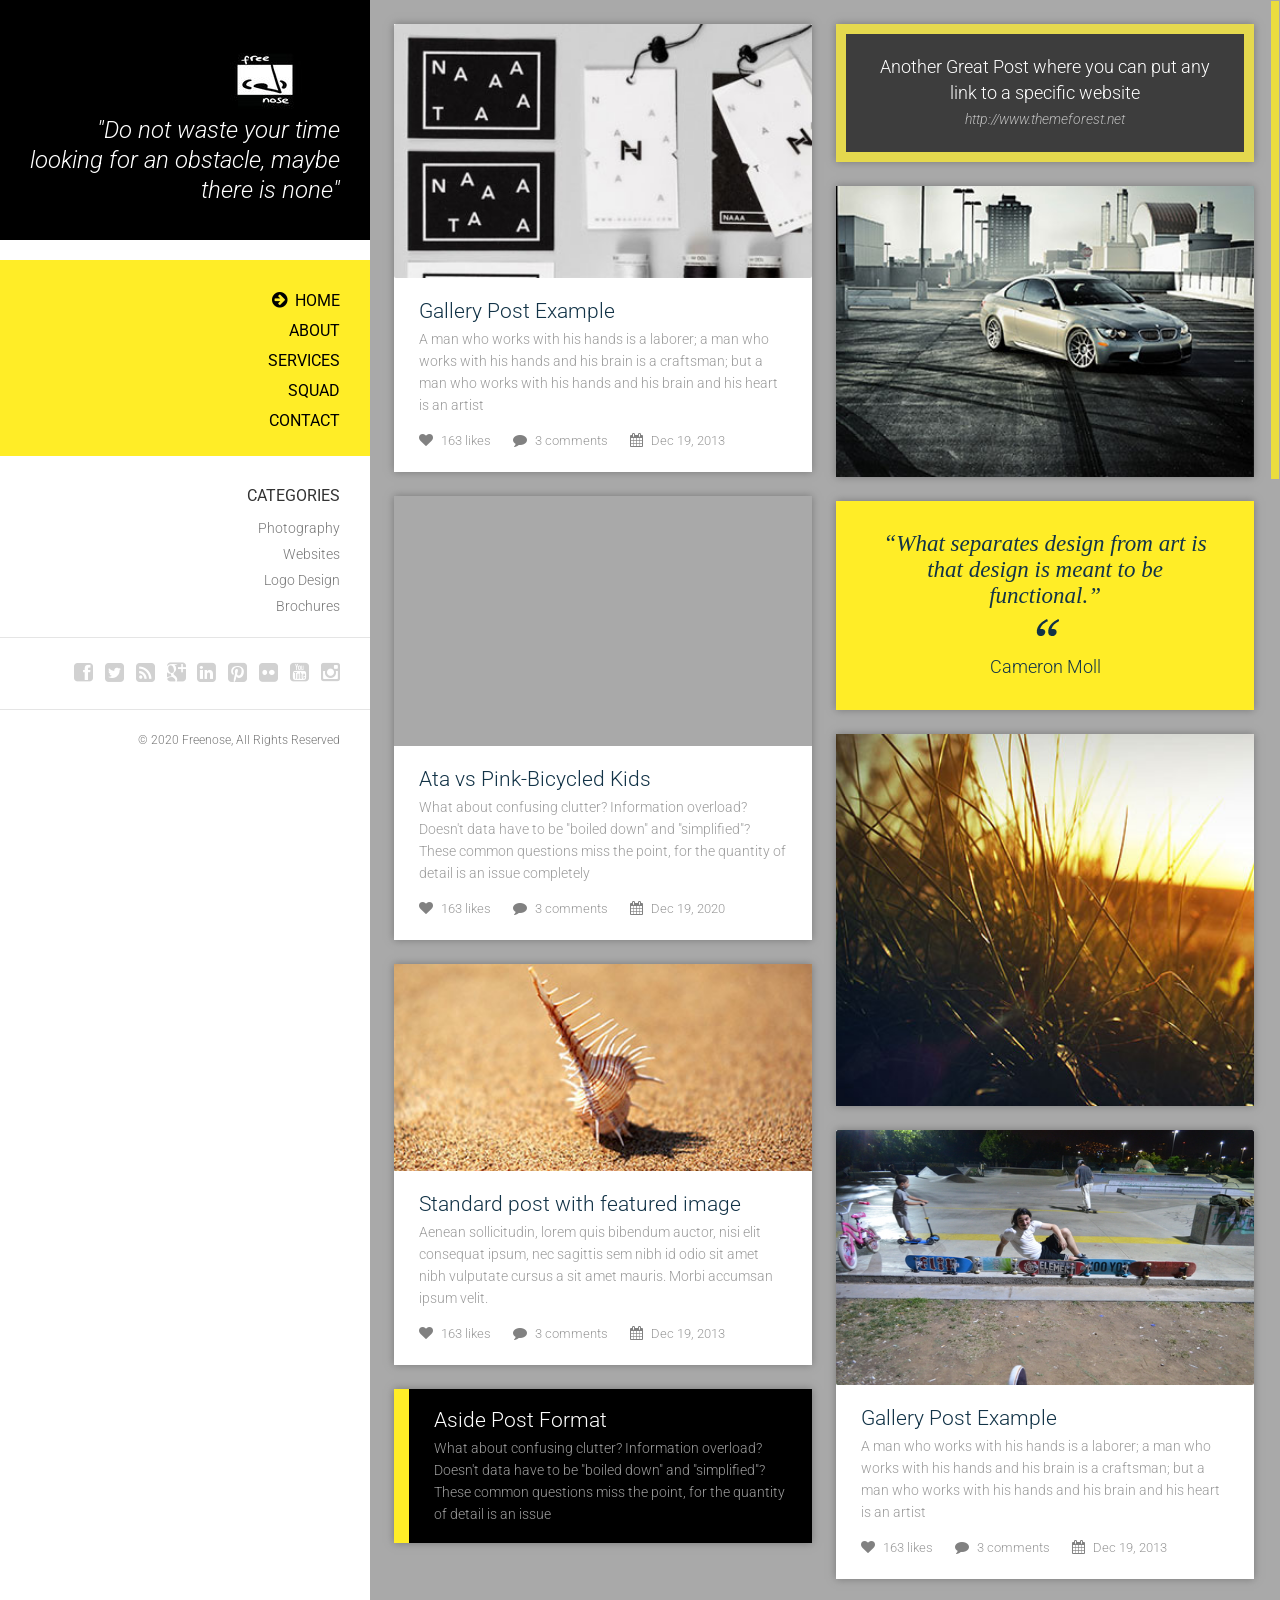
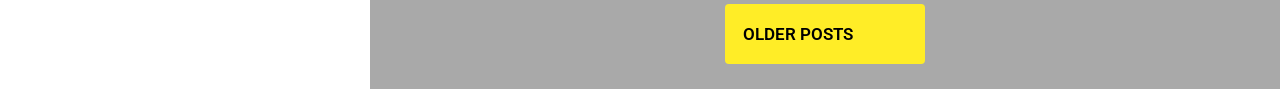
==== FreeNose Website/index.html @ 619b16ac "Add files via upload first_init" ====
<!doctype html>


<html lang="en" class="no-js">
<head>
	<title>FreeNose</title>

	<meta charset="utf-8">

	<meta http-equiv="X-UA-Compatible" content="IE=edge,chrome=1">
	<meta name="viewport" content="width=device-width, initial-scale=1, maximum-scale=1">

	<link href='http://fonts.googleapis.com/css?family=Roboto:400,100,100italic,300,300italic,400italic,500,500italic,700,700italic' rel='stylesheet' type='text/css'>

	<link rel="stylesheet" type="text/css" href="css/bootstrap.css" media="screen">	
	<link rel="stylesheet" type="text/css" href="css/magnific-popup.css" media="screen">
	<link rel="stylesheet" type="text/css" href="css/font-awesome.css" media="screen">
	<link rel="stylesheet" type="text/css" href="css/flexslider.css" media="screen">
	<link rel="stylesheet" type="text/css" href="css/style.css" media="screen">
	<link rel="stylesheet" type="text/css" href="css/responsive.css" media="screen">
	
</head>
<body>

	<!-- Container -->
	<div id="container">
		<!-- Header
		    ================================================== -->
		<header>
			<div class="logo-box">
				<a class="logo" href="index.html"><img alt="" src="images/resized-images/resize-logo.jpg">
				<p class="slogan">"Do not waste your time looking for an obstacle, maybe there is none"</p>
			</div>

			<a class="elemadded responsive-link" href="#">Menu</a>

			<div class="menu-box">
				<ul class="menu">
					<li><a class="active" href="index.html">Home</a></li>
					<li><a href="about.html">About</a></li>
					<li><a href="services.html">Services</a></li>
					<li><a href="squad.html">Squad</a></li>
					<li><a href="contact.html">Contact</a></li>
				</ul>				
			</div>

			<!-- <div class="archives-box">
				<h2>Archives</h2>
				<ul class="archives">
					<li><a href="#">December 2013</a></li>
					<li><a href="#">November 2013</a></li>
					<li><a href="#">March 2013</a></li>
					<li><a href="#">September 2012</a></li>
					<li><a href="#">April 2012</a></li>
					<li><a href="#">Jannuary 2012</a></li>
				</ul>				
			</div> -->

			<div class="categories-box">
				<h2>Categories</h2>
				<ul class="categories">
					<li><a href="#">Photography</a></li>
					<li><a href="#">Websites</a></li>
					<li><a href="#">Logo Design</a></li>
					<li><a href="#">Brochures</a></li>
				</ul>
			</div>

			<div class="social-box">
				<ul class="social-icons">
					<li><a href="#"><i class="fa fa-facebook-square"></i></a></li>
					<li><a href="#"><i class="fa fa-twitter-square"></i></a></li>
					<li><a href="#"><i class="fa fa-rss-square"></i></a></li>
					<li><a href="#"><i class="fa fa-google-plus-square"></i></a></li>
					<li><a href="#"><i class="fa fa-linkedin-square"></i></a></li>
					<li><a href="#"><i class="fa fa-pinterest-square"></i></a></li>
					<li><a href="#"><i class="fa fa-flickr"></i></a></li>
					<li><a href="#"><i class="fa fa-youtube-square"></i></a></li>
					<li><a href="https://www.instagram.com/freenose20/"><i class="fa fa-instagram"></i></a></li>
				</ul>
			</div>
			<p class="copyright">&#169; 2020 Freenose, All Rights Reserved</p>
		</header>
		<!-- End Header -->

		<!-- content 
			================================================== -->
		<div id="content">
			<div class="inner-content">
				<div class="blog-page">
					<div class="blog-box">

						<!-- blog-post -->
						<div class="blog-post gallery-post">
							<div class="inner-post">
								<div class="flexslider">
									<ul class="slides">
										<li>
											<img alt="" src="upload/1.jpg" />
										</li>
										<li>
											<img alt="" src="upload/3.jpg" />
										</li>
									</ul>
								</div>
								<div class="post-content">
									<h2><a href="single-post.html">Gallery Post Example</a></h2>
									<p>A man who works with his hands is a laborer; a man who works with his hands and his brain is a craftsman; but a man who works with his hands and his brain and his heart is an artist</p>
									<ul class="post-tags">
										<li><a href="#"><i class="fa fa-heart"></i>163 likes</a></li>
										<li><a href="#"><i class="fa fa-comment"></i>3 comments</a></li>
										<li><a href="#"><i class="fa fa-calendar"></i>Dec 19, 2013</a></li>
									</ul>
								</div>							
							</div>
						</div>

						<!-- blog-post -->
						<div class="blog-post link-post">
							<div class="inner-post">
								<div class="post-content">
									<p>Another Great Post where you can put any link to a specific website</p>
									<a class="link" href="#">http://www.themeforest.net</a>
								</div>
							</div>
						</div>

						<!-- blog-post -->
						<div class="blog-post photo-post">
							<div class="inner-post">
								<img alt="" src="upload/2.jpg">
								<a class="zoom" href="upload/2.jpg">+</a>
							</div>
						</div>

						<!-- blog-post -->
						<div class="blog-post video-post">
							<div class="inner-post">
								<!-- youtube -->
								<iframe class="videoembed" src="https://www.youtube.com/embed/PY5DO4Mi9ec"></iframe>
								<!-- End youtube -->
								<div class="post-content">
									<h2><a href="single-post.html">Ata vs Pink-Bicycled Kids</a></h2>
									<p>What about confusing clutter? Information overload? Doesn't data have to be "boiled down" and "simplified"? These common questions miss the point, for the quantity of detail is an issue completely</p>
									<ul class="post-tags">
										<li><a href="#"><i class="fa fa-heart"></i>163 likes</a></li>
										<li><a href="#"><i class="fa fa-comment"></i>3 comments</a></li>
										<li><a href="#"><i class="fa fa-calendar"></i>Dec 19, 2020</a></li>
									</ul>
								</div>
							</div>
						</div>

						<!-- blog-post -->
						<div class="blog-post quote-post">
							<div class="inner-post">
								<div class="post-content">
									<blockquote>
										“What separates design from art is that design is meant to be  functional.” 
									</blockquote>
									<span>Cameron Moll</span>							
								</div>
							</div>
						</div>

						<!-- blog-post -->
						<div class="blog-post photo-post">
							<div class="inner-post">
								<img alt="" src="upload/6.jpg">
								<a class="zoom" href="upload/6.jpg">+</a>
							</div>
						</div>

						<!-- blog-post -->
						<div class="blog-post image-post">
							<div class="inner-post">
								<img alt="" src="upload/4.jpg">
								<div class="post-content">
									<h2><a href="single-post.html">Standard post with featured image</a></h2>
									<p>Aenean sollicitudin, lorem quis bibendum auctor, nisi elit consequat ipsum, nec sagittis sem nibh id odio sit amet nibh vulputate cursus a sit amet mauris. Morbi accumsan ipsum velit.</p>
									<ul class="post-tags">
										<li><a href="#"><i class="fa fa-heart"></i>163 likes</a></li>
										<li><a href="#"><i class="fa fa-comment"></i>3 comments</a></li>
										<li><a href="#"><i class="fa fa-calendar"></i>Dec 19, 2013</a></li>
									</ul>
								</div>
							</div>
						</div>

						<!-- blog-post -->
						<div class="blog-post gallery-post">
							<div class="inner-post">
								<div class="flexslider">
									<ul class="slides">
										<li>
											<img alt="" src="images/resized-images/DSC_0523JPG.jpg" />
										</li>
										<li>
											<img alt="" src="images/resized-images/DSC_0468JPG.jpg" />
										</li>
									</ul>
								</div>
								<div class="post-content">
									<h2><a href="single-post.html">Gallery Post Example</a></h2>
									<p>A man who works with his hands is a laborer; a man who works with his hands and his brain is a craftsman; but a man who works with his hands and his brain and his heart is an artist</p>
									<ul class="post-tags">
										<li><a href="#"><i class="fa fa-heart"></i>163 likes</a></li>
										<li><a href="#"><i class="fa fa-comment"></i>3 comments</a></li>
										<li><a href="#"><i class="fa fa-calendar"></i>Dec 19, 2013</a></li>
									</ul>
								</div>
							</div>
						</div>

						<!-- blog-post -->
						<div class="blog-post aside-post">
							<div class="inner-post">
								<div class="post-content">
									<h2>Aside Post Format</h2>
									<p>What about confusing clutter? Information overload? Doesn't data have to be "boiled down" and "simplified"? These common questions miss the point, for the quantity of detail is an issue</p>
								</div>
							</div>
						</div>

					</div>

					<a class="blog-page-link" href="#">Older Posts</a>
				</div>
			</div>
		</div>
		<!-- End content -->

	</div>
	<!-- End Container -->

	<div class="preloader">
		<img alt="" src="images/preloader.gif">
	</div>

	<script type="text/javascript" src="js/jquery.min.js"></script>
	<script type="text/javascript" src="js/jquery.migrate.js"></script>
	<script type="text/javascript" src="js/jquery.imagesloaded.min.js"></script>
  	<script type="text/javascript" src="js/jquery.isotope.min.js"></script>
	<script type="text/javascript" src="js/jquery.magnific-popup.min.js"></script>
	<script type="text/javascript" src="js/jquery.flexslider.js"></script>
	<script type="text/javascript" src="js/retina-1.1.0.min.js"></script>
	<script type="text/javascript" src="js/jquery.nicescroll.min.js"></script>
	<script type="text/javascript" src="js/script.js"></script>


</body>
</html>
---- FreeNose Website/css/style.css ----
/*-------------------------------------------------
 =  Table of Css

 1.Isotope                              
 2.Header                          
 3.General code                   
 4.content                              
 5.Portfolio page                          
 6.services page       
 8.Project page                               
 9.Single post                            
 10.About page                            
 11.Contact page

-------------------------------------------------*/

/*-------------------------------------------------------*/
/* 1. Isotope filtering
/*-------------------------------------------------------*/
.isotope-item {
    z-index: 2;
}
.isotope-hidden.isotope-item {
    pointer-events: none;
    z-index: 1;
}
.isotope, .isotope .isotope-item {/* change duration value to whatever you like */
    -webkit-transition-duration: 0.8s;
    -moz-transition-duration: 0.8s;
    transition-duration: 0.8s;
}
.isotope {
    -webkit-transition-property: height, width;
    -moz-transition-property: height, width;
    transition-property: height, width;
}
.isotope .isotope-item {
    -webkit-transition-property: -webkit-transform, opacity;
    -moz-transition-property:-moz-transform, opacity;
    transition-property:transform, opacity;
}

/*-------------------------------------------------*/
/* =  Header
/*-------------------------------------------------*/

header {
    display: block;
    width: 370px;
    float: left;
    background: #fff;
    text-align: right;
    z-index: 4;
    position: relative;
}

.logo-box {
    padding: 45px 30px 25px;
    background: #000;
}

a.logo {
    display: inline-block;
    margin-bottom: 10px;
}

p.slogan {
    color: #fff;
    font-size: 24px;
    font-family: 'Roboto', sans-serif;
    font-weight: 300;
    font-style: italic;
    margin: 0;
    line-height: 30px;
}

.menu-box {
    background: #ffed27;
    padding: 30px 30px 15px;
}

ul.menu,
ul.archives,
ul.categories {
    padding: 0;
    margin: 0;
}

a.elemadded {
    display: none;
    color: #000000;
    font-size: 16px;
    font-family: 'Roboto', sans-serif;
    text-transform: uppercase;
    padding: 20px;
    background: #ffed27;
    text-decoration: none;
    border-bottom: 1px solid rgba(0,0,0,0.1);
    transition: all 0.17s ease-in-out;
    -moz-transition: all 0.17s ease-in-out;
    -webkit-transition: all 0.17s ease-in-out;
    -o-transition: all 0.17s ease-in-out;
}

a.elemadded:hover {
}

ul.menu li {
    list-style: none;
    margin-bottom: 10px;
}

ul.menu li a {
    position: relative;
    display: inline-block;
    color: #000000;
    font-size: 16px;
    font-family: 'Roboto', sans-serif;
    text-transform: uppercase;
    text-decoration: none;
    line-height: 20px;
    transition: all 0.17s ease-in-out;
    -moz-transition: all 0.17s ease-in-out;
    -webkit-transition: all 0.17s ease-in-out;
    -o-transition: all 0.17s ease-in-out;
}

ul.menu li a.active:before {
    content: '\f0a9';
    font-family: 'FontAwesome';
    color: #000000;
    font-size: 18px;
    line-height: 20px;
    margin-right: 8px;
}

ul.menu li a:hover {
    transform: scale(1.1);
    -webkit-transform: scale(1.1);
    -moz-transform: scale(1.1);
    -o-transform: scale(1.1);
    -ms-transform: scale(1.1);
}

.archives-box,
.categories-box {
    padding: 30px 30px 15px;
    border-bottom: 1px solid #e5e5e5;
}

.archives-box h2,
.categories-box h2 {
    font-size: 16px;
    font-family: 'Roboto', sans-serif;
    font-weight: 400;
    text-transform: uppercase;
    margin: 0 0 12px;
    line-height: 20px;
}

ul.archives li,
ul.categories li {
    list-style: none;
    margin-bottom: 6px;
}

ul.archives li a,
ul.categories li a {
    display: inline-block;
    color: #787878;
    font-family: 'Roboto', sans-serif;
    font-weight: 300;
    line-height: 20px;
    text-decoration: none;
    transition: all 0.17s ease-in-out;
    -moz-transition: all 0.17s ease-in-out;
    -webkit-transition: all 0.17s ease-in-out;
    -o-transition: all 0.17s ease-in-out;
}

ul.archives li a:hover,
ul.categories li a:hover {
    color: #000000;
}

.social-box {
    padding: 24px 30px;
    border-bottom: 1px solid #e5e5e5;
}

ul.social-icons {
    padding: 0;
    margin: 0;
}

ul.social-icons li {
    list-style: none;
    display: inline-block;
    margin-left: 8px;
}

ul.social-icons li:first-child {
    margin-left: 0px;
}

ul.social-icons li a {
    display: inline-block;
    margin: 0;
    text-decoration: none;
    transition: all 0.17s ease-in-out;
    -moz-transition: all 0.17s ease-in-out;
    -webkit-transition: all 0.17s ease-in-out;
    -o-transition: all 0.17s ease-in-out;
}

ul.social-icons li a:hover {
    transform: scale(1.2);
    -webkit-transform: scale(1.2);
    -moz-transform: scale(1.2);
    -o-transform: scale(1.2);
    -ms-transform: scale(1.2);
}

ul.social-icons li a i {
    color: #d1d1d1;
    font-size: 22px;
    transition: all 0.17s ease-in-out;
    -moz-transition: all 0.17s ease-in-out;
    -webkit-transition: all 0.17s ease-in-out;
    -o-transition: all 0.17s ease-in-out;
}

ul.social-icons li a:hover i {
    color: #a1a1a1;
}

p.copyright {
    color: #787878;
    font-size: 12px;
    font-family: 'Roboto', sans-serif;
    font-weight: 300;
    margin: 20px 30px;
    line-height: 20px;
}

/*-------------------------------------------------*/
/* =  General code
/*-------------------------------------------------*/

html{
    height:100%;
}

body {
    background: #a9a9a9;
    height: 100%;
    opacity: 0;
}

body.active {
    opacity: 1;
	height:auto!important;
}

#container {
    height: 100%;
    opacity: 0;
    transition: all 0.17s ease-in-out;
    -moz-transition: all 0.17s ease-in-out;
    -webkit-transition: all 0.17s ease-in-out;
    -o-transition: all 0.17s ease-in-out;
}

#container.active {
    opacity: 1;
}

ul {
    padding: 0;
    margin: 0;
}

ul li {
    list-style: none;
}

.preloader {
    position: absolute;
    top: 50%;
    left: 50%;
    width: 65px;
    height: 65px;
    margin-top: -32px;
    margin-left: -32px;
    -webkit-backface-visibility: hidden;
    transition: all 0.17s ease-in-out;
    -moz-transition: all 0.17s ease-in-out;
    -webkit-transition: all 0.17s ease-in-out;
    -o-transition: all 0.17s ease-in-out;
}

.preloader img {
    -webkit-backface-visibility: hidden;
}

/*-------------------------------------------------*/
/* =  content
/*-------------------------------------------------*/

#content {
    position: relative;
    padding-left: 370px;
    height: 100%;
}

.blog-page {
    padding: 12px;
    margin: 0;
    overflow: hidden;
    position: relative;
}

.blog-post {
    width: 33.3%;
    padding: 12px;
}

.inner-post {
    box-shadow: 0 0 8px #787878;    
}

.blog-post img {
    width: 100%;
}

.post-content {
    background: #fff;
    padding: 20px 25px;
}

.post-content h2 {
    color: #123347;
    font-size: 21px;
    font-family: 'Roboto', sans-serif;
    font-weight: 300;
    line-height: 26px;
    margin: 0 0 4px;
}

.post-content h2 a {
    color: #123347;
}

.post-content p {
    color: #9c9c9c;
    font-size: 14px;
    font-family: 'Roboto', sans-serif;
    font-weight: 300;
    line-height: 22px;
    margin: 0 0 14px;
}

.post-tags {
    padding: 0;
    margin: 0;
}

.post-tags li {
    display: inline-block;
    margin-right: 18px;
}

.post-tags li:last-child {
    margin-right: 0px;
}

.post-tags li a {
    display: inline-block;
    color: #9a9a9a;
    font-size: 13px;
    font-family: 'Roboto', sans-serif;
    font-weight: 300;
    text-decoration: none;
    line-height: 22px;
}

.post-tags li a i {
    color: #818181;
    font-size: 14px;
    margin-right: 8px;
}

.link-post .post-content {
    background: rgba(17,17,17,0.7);
    border: 10px solid #e5d94e;
    padding: 20px 30px;
    text-align: center;
}

.link-post .post-content p {
    color: #fff;
    font-size: 18px;
    line-height: 26px;
    margin: 0;
}

.link-post .post-content a {
    display: inline-block;
    color: #bdbdbd;
    font-size: 14px;
    line-height: 26px;
    font-family: 'Roboto', sans-serif;
    font-weight: 300;
    font-style: italic;
    margin: 0;
}

.video-post iframe {
    display: block;
    width: 100%;
    height: 250px;
    border: none;
    margin: 0;
}

.quote-post .post-content {
    background: #ffed27;
    text-align: center;
    padding: 30px 34px;
}

.quote-post blockquote {
    position: relative;
    border: none;
    color: #123347;
    font-size: 23px;
    font-family: georgia;
    line-height: 26px;
    font-style: italic;
    padding: 0;
    margin-bottom: 45px;
}

.quote-post blockquote:after {
    position: absolute;
    width: 23px;
    height: 17px;
    top: 100%;
    margin-top: 10px;
    left: 50%;
    margin-left: -9px;
    background: url('../images/quote.png') center center no-repeat;
}

.quote-post span {
    color: #123347;
    font-size: 18px;
    font-family: 'Roboto', sans-serif;
    font-weight: 300;
    margin: 0;
}

.aside-post .post-content {
    background: #000000;
    padding: 18px 25px;
    border-left: 15px solid #ffed27; 
}

.aside-post .post-content h2 {
    color: #fff; 
}

.aside-post .post-content p {
    color: #9c9c9c;
    margin-bottom: 0;
}

.photo-post a {
    position: absolute;
    top: 50%;
    left: 50%;
    width: 105px;
    height: 93px;
    margin-top: -46px;
    margin-left: -52px;
    background: rgba(0,0,0,0.4);
    text-align: center;
    text-decoration: none;
    line-height: 93px;
    font-family: 'Roboto', sans-serif;
    font-size: 50px;
    color: #fff;
    font-weight: 300;
    transition: all 0.17s ease-in-out;
    -moz-transition: all 0.17s ease-in-out;
    -webkit-transition: all 0.17s ease-in-out;
    -o-transition: all 0.17s ease-in-out;
    transform: scale(0.0);
    -webkit-transform: scale(0.0);
    -moz-transform: scale(0.0);
    -o-transform: scale(0.0);
    -ms-transform: scale(0.0);
}

.photo-post:hover a {
    transform: scale(1.0);
    -webkit-transform: scale(1.0);
    -moz-transform: scale(1.0);
    -o-transform: scale(1.0);
    -ms-transform: scale(1.0);
}

.mfp-zoom-out-cur .mfp-image-holder .mfp-close {
    outline: none;
}

.blog-page-link {
    display: block;
    margin: 13px auto;
    width: 200px;
    padding: 18px;
    border-radius: 4px;
    -webkit-border-radius: 4px;
    -moz-border-radius: 4px;
    -o-border-radius: 4px;
    transition: all 0.17s ease-in-out;
    -moz-transition: all 0.17s ease-in-out;
    -webkit-transition: all 0.17s ease-in-out;
    -o-transition: all 0.17s ease-in-out;
    background: #ffed27;
    color: #000000 !important;
    font-size: 17px;
    font-family: 'Roboto', sans-serif;
    font-weight: 600;
    text-transform: uppercase;
    text-decoration: none!important;
}

.blog-page-link:hover {
    opacity: 0.8;
}

/*-------------------------------------------------*/
/* =  portfolio-page
/*-------------------------------------------------*/

.project-post {
    width: 24.99%;
    margin: 0;
    overflow: hidden;
}

.project-post img {
    width: 100%;
    filter: grayscale(100%); /* Current draft standard */
    -webkit-filter: grayscale(100%); /* New WebKit */
    -moz-filter: grayscale(100%);
    -ms-filter: grayscale(100%); 
    -o-filter: grayscale(100%);
}

.project-post .hover-box {
    position: absolute;
    width: 100%;
    height: 100%;
    background: rgba(0,0,0,0.8);
    text-align: right;
}

.nicescroll-rails {
    z-index: 999999!important;
}

.project-title {
    padding: 22px 25px;
}

.project-title h2 {
    color: #ffed27;
    font-size: 16px;
    font-family: 'Roboto', sans-serif;
    line-height: 22px;
    margin: 0;
}

.project-title span {
    color: #bcbcbc;
    font-size: 12px;
    font-family: 'Roboto', sans-serif;
    font-style: italic;
    margin: 0;
}

.project-links {
    position: absolute;
    padding: 0 25px;
    right: 0;
    width: 100%;
    bottom: 15px;
}

.project-links li {
    display: inline-block;
    margin-left: 5px;
}

.project-links li a {
    display: inline-block;
    width: 36px;
    height: 36px;
    border: 1px solid #6e6e6e;
    text-align: center;
    text-decoration: none;
    border-radius: 50%;
    -webkit-border-radius: 50%;
    -moz-border-radius: 50%;
    -o-border-radius: 50%;
    transition: all 0.2s ease-in-out;
    -moz-transition: all 0.2s ease-in-out;
    -webkit-transition: all 0.2s ease-in-out;
    -o-transition: all 0.2s ease-in-out;
}

.project-links li a i {
    display: inline-block;
    line-height: 36px;
    color: #fff;
    font-size: 12px;
}

.project-links li a:hover {
    transform: scale(1.2);
    -webkit-transform: scale(1.2);
    -moz-transform: scale(1.2);
    -o-transform: scale(1.2);
    -ms-transform: scale(1.2);
}

/*-------------------------------------------------*/
/* =  services-page
/*-------------------------------------------------*/

.services-page {
    padding: 30px;
}

.services-box {
    background: #fff;
    padding: 30px;
}

.services-box .row:after,
.services-box .row:before {
    content:"";
    display: none;
}

.services-section {
    border-bottom: 1px solid #e5e5e5;
    margin-bottom: 30px;
    overflow: hidden;
}

.services-section:last-child {
    border-bottom: none;
}

.services-box h1 {
    color: #000000;
    font-size: 24px;
    font-family: 'Roboto', sans-serif;
    font-weight: 300;
    line-height: 26px;
    margin: 0 0 5px;
}

.services-box h2 {
    color: #000000;
    font-size: 22px;
    font-family: 'Roboto', sans-serif;
    font-weight: 300;
    line-height: 26px;
    margin: 0 0 5px;
}

.services-box p {
    color: #a3a3a3;
    font-size: 18px;
    font-family: 'Roboto', sans-serif;
    font-weight: 300;
    line-height: 30px;
    margin: 0 0 30px;
}

.services-post {
    text-align: center;
}

.services-post a {
    display: inline-block;
    width: 114px;
    height: 114px;
    margin-bottom: 25px;
    border-radius: 50%;
    -webkit-border-radius: 50%;
    -moz-border-radius: 50%;
    -o-border-radius: 50%;
    border: 1px solid #000;
    text-decoration: none;
    transition: all 0.17s ease-in-out;
    -moz-transition: all 0.17s ease-in-out;
    -webkit-transition: all 0.17s ease-in-out;
    -o-transition: all 0.17s ease-in-out;
}

.services-post a i {
    color: #000;
    font-size: 40px;
    line-height: 114px;
    transition: all 0.17s ease-in-out;
    -moz-transition: all 0.17s ease-in-out;
    -webkit-transition: all 0.17s ease-in-out;
    -o-transition: all 0.17s ease-in-out;
}

.services-post a:hover {
    background: #000;
}

.services-post a:hover i {
    color: #fff;
    transform: rotate(360deg);
    -webkit-transform: rotate(360deg);
    -moz-transform: rotate(360deg);
    -o-transform: rotate(360deg);
    -ms-transform: rotate(360deg);
}

.services-box .services-post p {
    font-size: 14px;
}

.tab-box {
    padding: 30px;
    border: 1px solid #dbdbdb;
    min-height: 290px;
    overflow: hidden;
}

.tab-content {
    display: none;
    overflow: hidden;
}

.tab-content p {
    margin-bottom: 12px;
}

.tab-content:first-child {
    display: block;
}

ul.tab-links {
    border: 1px solid #dbdbdb;
    border-bottom: none;
    overflow: hidden;
    padding: 0;
    margin: 0;
    margin-top: 20px;
}

ul.tab-links li {
    list-style: none;
    float: left;
    width: 25%;
    text-align: center;
    border-left: 1px solid #dbdbdb; 
}

ul.tab-links li:first-child {
    border-left: none; 
}

ul.tab-links li a {
    display: inline-block;
    width: 100%;
    padding: 18px 5px;
    text-align: center;
    color: #000;
    font-size: 20px;
    font-family: 'Roboto', sans-serif;
    font-weight: 300;
    text-decoration: none;
    text-transform: uppercase;
    background: #fff;
    transition: all 0.2s ease-in-out;
    -moz-transition: all 0.2s ease-in-out;
    -webkit-transition: all 0.2s ease-in-out;
    -o-transition: all 0.2s ease-in-out;
}

ul.tab-links li a:hover,
ul.tab-links li a.active {
    background: #ffed27;
}

/*-------------------------------------------------*/
/* =  project-page
/*-------------------------------------------------*/

.single-project {
    padding: 30px;
}

.single-box {
    background: #fff;
    overflow: hidden;
}

.single-box-content {
    width: 70%;
    float: left;
    border-right: 1px solid #e5e5e5;
}

.sidebar {
    width: 30%;
    float: left;
    padding: 25px;
}

.project-post-content {
    padding: 25px 30px 30px;
}

.project-post-content h1,
.sidebar h1 {
    color: #000;
    font-size: 24px;
    font-family: 'Roboto', sans-serif;
    font-weight: 300;
    margin: 0 0 5px;
    line-height: 30px;
}

.project-post-content p,
.about-section p {
    color: #a3a3a3;
    font-size: 18px;
    font-family: 'Roboto', sans-serif;
    font-weight: 300;
    margin: 0 0 25px;
    line-height: 30px;
}

.project-text {
    border-bottom: 1px solid #e5e5e5;
    margin-bottom: 25px;
}

.similar-projects h1 {
    margin-bottom: 20px;
}

.similar-projects .project-post {
    width: 33.3%;
}

.sidebar h1 {
    margin-bottom: 17px;
}

.post-info {
    margin-bottom: 26px;
}

.post-info ul li {
    padding: 14px 0;
    border-bottom: 1px solid #e5e5e5;
}

.post-info ul li:first-child {
    padding: 0 0 14px;
}

.post-info ul li span {
    display: inline-block;
    width: 32px;
    height: 32px;
    border: 1px solid #000;
    text-align: center;
    border-radius: 50%;
    -webkit-border-radius: 50%;
    -moz-border-radius: 50%;
    -o-border-radius: 50%;
    margin-right: 14px;
}

.post-info ul li span i {
    color: #000;
    line-height: 32px;
    font-size: 12px;
}

.post-info ul li a {
    text-decoration: none;
    display: inline-block;
    color: #848484;
    font-size: 14px;
    font-family: 'Roboto', sans-serif;
    font-weight: 300;
    line-height: 32px;
}

.project-gallery ul {
    overflow: hidden;
}

.project-gallery ul li {
    float: left;
    margin-right: 12px;
    margin-bottom: 12px;
}

.project-gallery ul li a {
    display: inline-block;
    max-width: 78px;
    transition: all 0.2s ease-in-out;
    -moz-transition: all 0.2s ease-in-out;
    -webkit-transition: all 0.2s ease-in-out;
    -o-transition: all 0.2s ease-in-out;
}

.project-gallery ul li a:hover {
    opacity: 0.7;
}

.project-gallery ul li a img {
    width: 100%;
}

.project-gallery {
    margin-bottom: 14px;
}

.project-feature h1 {
    margin-bottom: 5px;
}

.project-feature ul li {
    color: #848484;
    font-size: 14px;
    font-family: 'Roboto', sans-serif;
    font-weight: 300;
    line-height: 32px;
}

.project-feature ul li:before {
    content: '\f00c';
    font-family: 'FontAwesome';
    margin-right: 8px;
}

/*-------------------------------------------------*/
/* =  single post
/*-------------------------------------------------*/

.tags-box {
    margin-bottom: 16px;
}

.tags-box ul li {
    display: inline-block;
    margin-right: 8px;
    margin-bottom: 10px;
}

.tags-box ul li a {
    display: inline-block;
    color: #a3a3a3;
    font-size: 13px;
    font-family: 'Roboto', sans-serif;
    font-weight: 300;
    padding: 9px 17px;
    border-radius: 10px;
    -webkit-border-radius: 10px;
    -moz-border-radius: 10px;
    -o-border-radius: 10px;
    border: 1px solid #dbdbdb;
    text-decoration: none;
    transition: all 0.17s ease-in-out;
    -moz-transition: all 0.17s ease-in-out;
    -webkit-transition: all 0.17s ease-in-out;
    -o-transition: all 0.17s ease-in-out;
}

.tags-box ul li a:hover {
    color: #000;
    border: 1px solid #000;
}

.archives-sidebar ul li a {
    display: inline-block;
    color: #848484;
    font-size: 14px;
    font-family: 'Roboto', sans-serif;
    font-weight: 300;
    text-decoration: none;
    line-height: 28px;
    transition: all 0.17s ease-in-out;
    -moz-transition: all 0.17s ease-in-out;
    -webkit-transition: all 0.17s ease-in-out;
    -o-transition: all 0.17s ease-in-out;
}

.archives-sidebar h1 {
    margin-bottom: 5px;
}

.archives-sidebar ul li a:hover {
    color: #000;
}

.comment-section h1 {
    margin-bottom: 15px;
}

.comment-box {
    overflow: hidden;
    margin-bottom: 30px;
}

.comment-box img {
    float: left;
    max-width: 80px;
}

ul.depth {
    margin-left: 100px;
}

ul.depth li {
    position: relative;
}

ul.depth li:before {
    position: absolute;
    content: '';
    width: 40px;
    height: 40px;
    top: 0;
    left: -60px;
    border-left: 1px solid #dddddd;
    border-bottom: 1px solid #dddddd;
}

.comment-content {
    padding-left: 100px;
}

.comment-content h6 {
    color: #3c3c3c;
    font-size: 14px;
    font-family: 'Roboto', sans-serif;
    font-style: italic;
    line-height: 22px;
    border-bottom: 1px solid #e5e5e5;
    display: inline-block;
    margin: -4px 0 7px;
    padding-bottom: 4px;
}

.comment-content h6 span {
    color: #d1d1d1;
    font-style: normal;
}

.comment-content p {
    color: #a3a3a3;
    line-height: 26px;
}

/*-------------------------------------------------*/
/* =  about-page
/*-------------------------------------------------*/

.about-page {
    padding: 30px;
}

.about-box {
    background: #fff;
    overflow: hidden;
}

.about-content {
    width: 70%;
    float: left;
    padding: 30px 30px 0;
    border-right: 1px solid #e5e5e5;
}

.about-section > img {
    width: 100%;
    margin-bottom: 20px;
}

.about-section h1 {
    color: #000;
    font-size: 24px;
    font-family: 'Roboto', sans-serif;
    font-weight: 300;
    margin: 0 0 5px;
    line-height: 30px;    
}

.about-section {
    border-bottom: 1px solid #e5e5e5;
    margin-bottom: 20px;
}

.last-section {
    border: none;
    margin: 0;
}

.last-section h1 {
    margin-bottom: 20px;
}

.team-post {
    position: relative;
    margin-bottom: 30px;
    overflow: hidden;
}

.team-post img {
    width: 100%;
    -webkit-backface-visibility: hidden;
}

.team-hover {
    position: absolute;
    top: 0;
    left: 0;
    width: 100%;
    height: 100%;
    background: #f8e835;
    text-align: center;
    border-radius: 50%;
    -webkit-border-radius: 50%;
    -moz-border-radius: 50%;
    -o-border-radius: 50%;
    transition: all 0.2s ease-in-out;
    -moz-transition: all 0.2s ease-in-out;
    -webkit-transition: all 0.2s ease-in-out;
    -o-transition: all 0.2s ease-in-out;
    transform: scale(0);
    -webkit-transform: scale(0);
    -moz-transform: scale(0);
    -o-transform: scale(0);
    overflow: hidden;
}

.team-post:hover .team-hover {
    border-radius: 0;
    -webkit-border-radius: 0;
    -moz-border-radius: 0;
    -o-border-radius: 0;
    transform: scale(1);
    -webkit-transform: scale(1);
    -moz-transform: scale(1);
    -o-transform: scale(1);
}

.team-data {
    position: relative;
    top: 50%;
    margin-top: -16px;
}

.team-post h3 {
    color: #000000;
    font-size: 16px;
    font-family: 'Roboto', sans-serif;
    line-height: 16px;
    text-transform: uppercase;
    margin: 0;
}

.team-post span {
    color: #000000;
    font-size: 13px;
    font-family: 'Roboto', sans-serif;
    font-weight: 300;
    line-height: 16px;
    margin: 0;
}

.skills-progress {
    margin-bottom: 30px;
}

.skills-progress p {
    color: #000000;
    font-size: 13px;
    font-family: 'Roboto', sans-serif;
    font-weight: 300;
    line-height: 26px;
    clear: both;
    margin-bottom: 0px;
}

.skills-progress p span {
    font-size: 14px;
    float: right;
}

.meter { 
    height: 33px;  /* Can be anything */
    position: relative;
    background: #fff;
    border: 1px solid #dbdbdb;
    margin-bottom: 12px;
}

.meter > span {
    display: block;
    height: 100%;
    position: relative;
    overflow: hidden;
    background: url('../images/skills-pattern.png');
}

.client-test {
    overflow: hidden;
}

.client-test img {
    float: left;
    max-width: 80px;
    margin-right: 24px;
}

.client-test h3 {
    color: #000000;
    font-size: 15px;
    font-family: 'Roboto', sans-serif;
    font-style: italic;
    padding: 27px 25px;
    margin: 0;
    margin-left: 80px;
    line-height: 26px;
    background: #ffed27;
}

.testimonial p {
    color: #a3a3a3;
    font-size: 18px;
    font-family: 'Roboto', sans-serif;
    font-weight: 300;
    line-height: 30px;
    margin: 0;
    padding: 16px 30px;
    border: 1px solid #ececec;
}

.testimonial {
    margin-bottom: 25px;
}

.skills-progress h1 {
    margin-bottom: 6px;
}

.services h1 {
    margin-bottom: 6px;
}

.services ul li a {
    display: inline-block;
    color: #848484;
    font-size: 14px;
    font-family: 'Roboto', sans-serif;
    font-weight: 300;
    line-height: 28px;
    text-decoration: none;
}

.services ul li {
    position: relative;
    padding-left: 11px;
}

.services ul li:before {
    content: '';
    width: 4px;
    height: 4px;
    background: #848484;
    border-radius: 50%;
    -webkit-border-radius: 50%;
    -moz-border-radius: 50%;
    -o-border-radius: 50%;
    top: 12px;
    left: 0;
    margin-right: 7px;
    position: absolute;
}

/*-------------------------------------------------*/
/* =  contact-page
/*-------------------------------------------------*/

.contact-page {
    padding-top: 30px;
}

#map {
    width: 100%;
    height: 100%;
    position: absolute;
    top: 0;
    left: 0;
    filter: grayscale(100%); /* Current draft standard */
    -webkit-filter: grayscale(100%); /* New WebKit */
    -moz-filter: grayscale(100%);
    -ms-filter: grayscale(100%); 
    -o-filter: grayscale(100%);
}

.contact-box {
    position: relative;
    z-index: 3;
    margin: 0 30px 30px;
    padding: 30px;
    background: #fff;
    max-width: 780px;
    overflow: hidden;
}

.contact-info {
    border-bottom: 1px solid #e5e5e5;
    margin-bottom: 20px;
}

.contact-box h1 {
    color: #000000;
    font-size: 24px;
    font-family: 'Roboto', sans-serif;
    font-weight: 300;
    line-height: 26px;
    margin: 0 0 10px;
}

#contact-form h1,
.comment-form h1 {
    margin: 0 0 20px;
}

.contact-info p {
    color: #a3a3a3;
    font-size: 18px;
    font-family: 'Roboto', sans-serif;
    font-weight: 300;
    line-height: 30px;
    margin: 0 0 20px;
}

#contact-form {
    overflow: hidden;
}

.text-fields {
    float: left;
    width: 50%;
    padding-right: 10px;
}

.submit-area {
    float: right;
    width: 50%;
}

.comment-form {
    overflow: hidden;
}

.float-input {
    position: relative;
    padding-left: 58px;
}

.float-input span {
    position: absolute;
    width: 58px;
    height: 58px;
    border: 1px solid #eaeaea;
    top: 0px;
    left: 0px;
    z-index: 2;
    text-align: center;
}

.float-input span i {
    line-height: 32px;
    font-size: 12px;
    color: #000;
    display: inline-block;
    width: 32px;
    height: 32px;
    text-align: center;
    border-radius: 50%;
    -webkit-border-radius: 50%;
    -moz-border-radius: 50%;
    -o-border-radius: 50%;
    border: 1px solid #000;
    margin-top: 13px;
    transition: all 0.2s ease-in-out;
    -moz-transition: all 0.2s ease-in-out;
    -webkit-transition: all 0.2s ease-in-out;
    -o-transition: all 0.2s ease-in-out;
}

#contact-form input[type="text"],
#contact-form textarea,
.comment-form input[type="text"],
.comment-form textarea {
    color: #848484;
    font-size: 14px;
    font-family: 'Roboto', sans-serif;
    border: 1px solid #eaeaea;
    border-left: none;
    font-weight: 300;
    border-radius: 0px;
    -webkit-border-radius: 0px;
    -moz-border-radius: 0px;
    -o-border-radius: 0px;
    outline: none;
    width: 100%;
    padding: 18px;
    display: block;
    margin-bottom: 10px;
    transition: all 0.2s ease-in-out;
    -moz-transition: all 0.2s ease-in-out;
    -webkit-transition: all 0.2s ease-in-out;
    -o-transition: all 0.2s ease-in-out;  
}

#contact-form input[type="text"]:focus + span i,
.comment-form input[type="text"]:focus + span i {
    color: #fff;
    background: #000;
}

#contact-form textarea,
.comment-form textarea {
    height: 126px;
    border: 1px solid #eaeaea;
}

#contact-form input[type="submit"],
.comment-form input[type="submit"] {
    width: 100%;
    text-align: center;
    color: #000;
    font-size: 14px;
    font-family: 'Roboto', sans-serif;
    font-weight: 300;
    padding: 19px;
    background: #ffed27;
    text-transform: uppercase;
    border: none;
    transition: all 0.2s ease-in-out;
    -moz-transition: all 0.2s ease-in-out;
    -webkit-transition: all 0.2s ease-in-out;
    -o-transition: all 0.2s ease-in-out;
}

#contact-form input[type="submit"]:hover,
.comment-form input[type="submit"]:hover {
    opacity: 0.8;
}

#contact-form .message,
.comment-form .message {
    height:20px;
    font-size:13px;
    font-family: 'Open Sans', sans-serif;
    float: none;
    margin-top: 5px;
}

#contact-form .message.error,
.comment-form .message.error {
    color:#eb2c06;
}

#contact-form .message.success,
.comment-form .message.success {
    color:#1e9397;
}
---- FreeNose Website/css/responsive.css ----
@media (max-width: 1300px) {
	.blog-post {
		width: 49.9%;
	}

	.project-post {
	    width: 33.3%;
	}

	ul.tab-links li a {
		font-size: 15px;
	}

	.about-content,
	.single-box-content {
	    width: 100%;
	    float: none;
	    border-right: none;
    	border-bottom: 1px solid #e5e5e5;
	}

	.sidebar {
		float: none;
		width: 100%;
	}
}

@media (max-width: 1199px) {
	header {
		max-width: 250px;
	}

	#content {
		padding-left: 250px;
	}
}

@media (max-width: 991px) {
	.blog-post {
		width: 100%;
	}

	.project-post {
	    width: 49.99%;
	}

	.text-fields {
	    float: left;
	    width: 100%;
	    padding-right: 0px;
	}

	.submit-area {
	    float: right;
	    width: 100%;
	}

	ul.tab-links li a {
		font-size: 12px;
		max-height: 53px;
	}

	ul.depth {
		margin-left: 0;
	}

	ul.depth li:before {
		width: 0;
		height: 0;
		border: none;
	}

	.similar-projects .project-post {
		width: 100%;
	}

}

@media (max-width: 767px) {
	header {
	    float: none;
	    text-align: center;
	    width: 100%;
	    max-width: 100%;
	    height: auto !important;
	}

	.logo-box p.slogan {
		display: none;
	}

	.archives-box,
	.categories-box {
		display: none;
	}

	p.copyright {
		display: none;
	}

	#content {
		padding-left: 0px;
	}

	a.elemadded {
		display: block;
	}

	.menu-box {
		display: none;
	}

	ul.tab-links li a {
		padding: 18px 0;
	}
}

@media (max-width: 581px) {

	.project-post {
	    width: 100%;
	}

	.services-page {
		padding: 10px;
	}

	.services-box {
		padding: 20px;
	}

}
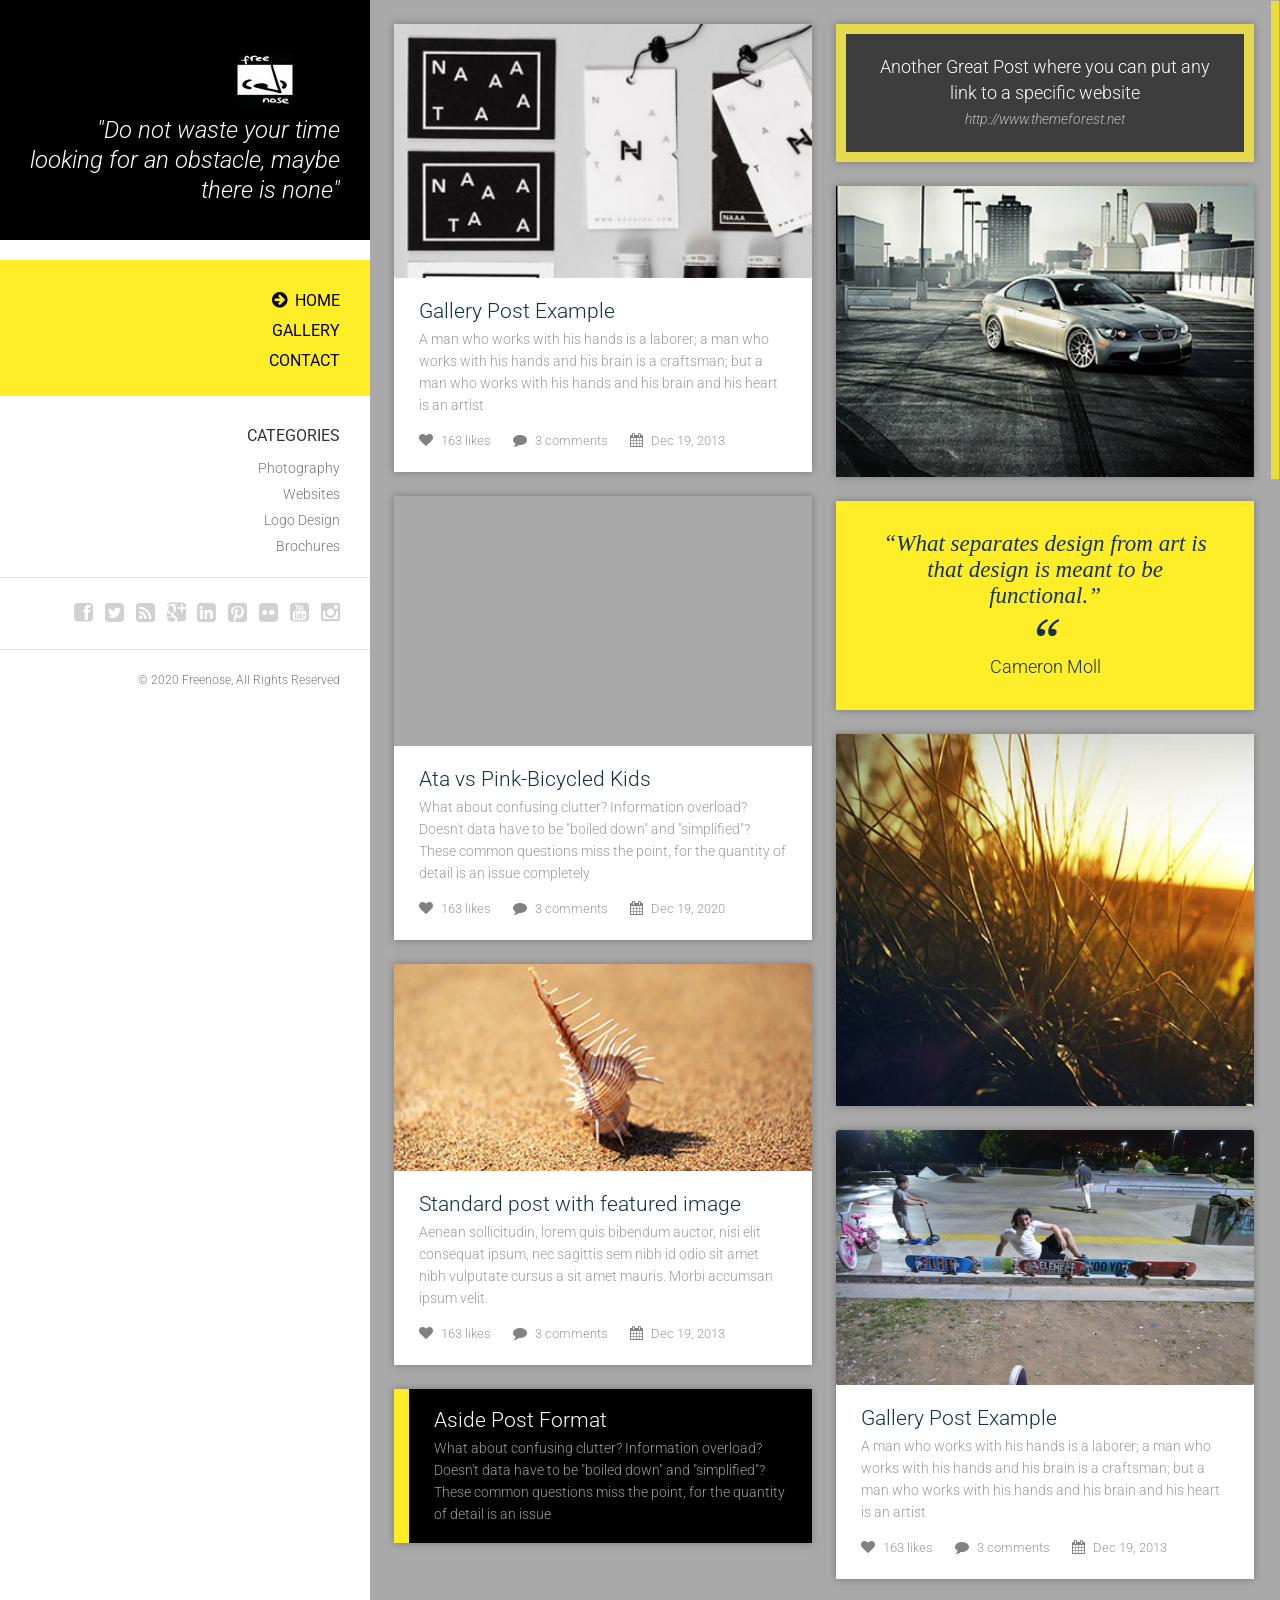
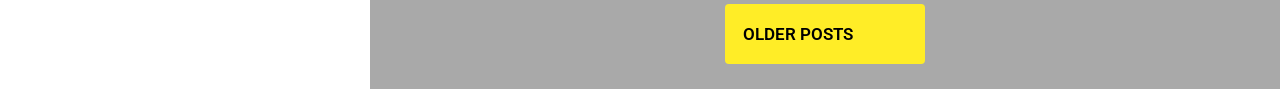
==== commit 3f1a4e14: "changes to infra" ====
--- a/FreeNose Website/index.html
+++ b/FreeNose Website/index.html
@@ -37,11 +37,9 @@
 			<div class="menu-box">
 				<ul class="menu">
 					<li><a class="active" href="index.html">Home</a></li>
-					<li><a href="about.html">About</a></li>
-					<li><a href="services.html">Services</a></li>
-					<li><a href="squad.html">Squad</a></li>
+					<li><a href="gallery.html">Gallery</a></li>
 					<li><a href="contact.html">Contact</a></li>
-				</ul>				
+				</ul>
 			</div>
 
 			<!-- <div class="archives-box">
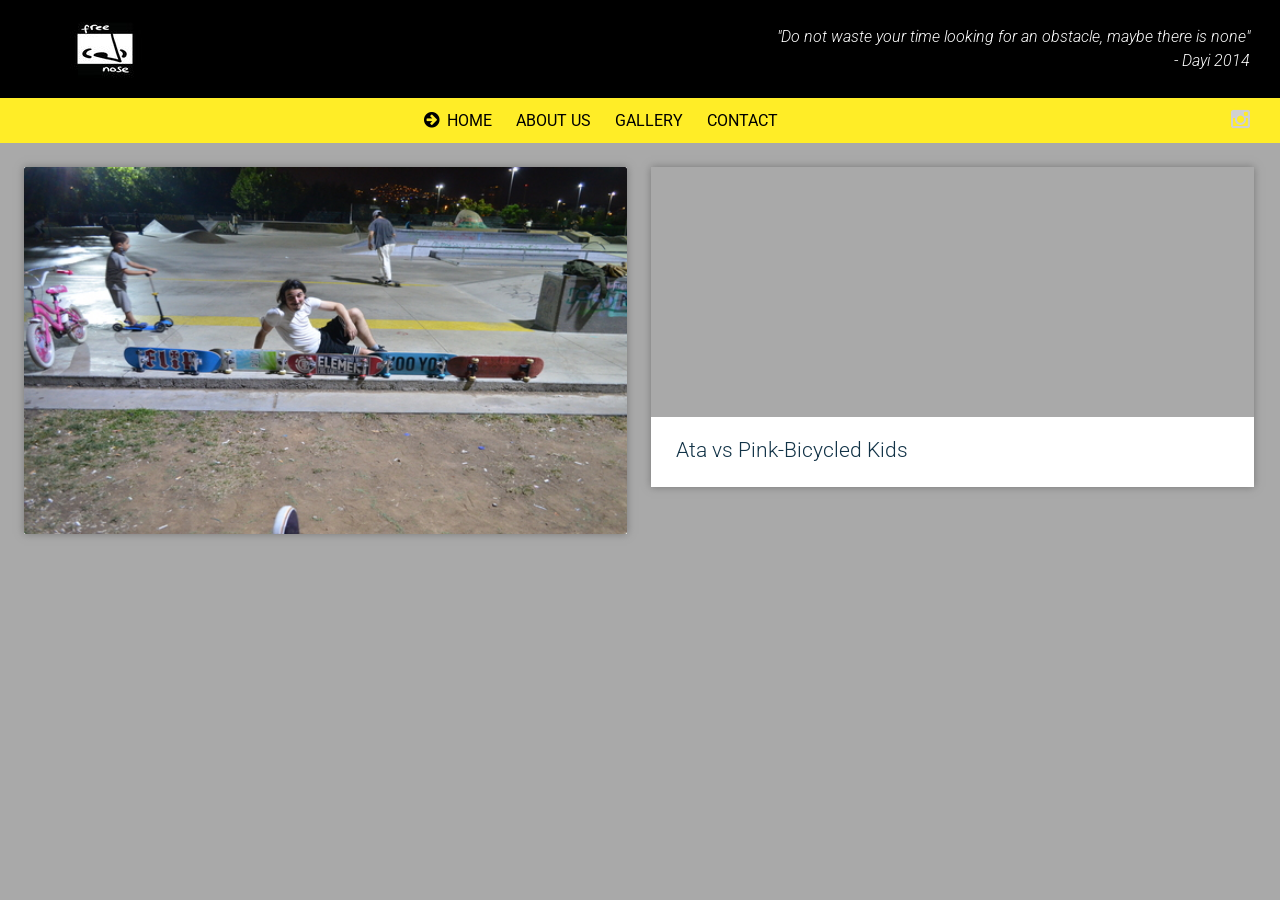
==== commit c95e99d3: "header and about us page fixes" ====
--- a/FreeNose Website/index.html
+++ b/FreeNose Website/index.html
@@ -1,250 +1,112 @@
-<!doctype html>
-
-
-<html lang="en" class="no-js">
-<head>
-	<title>FreeNose</title>
-
-	<meta charset="utf-8">
-
-	<meta http-equiv="X-UA-Compatible" content="IE=edge,chrome=1">
-	<meta name="viewport" content="width=device-width, initial-scale=1, maximum-scale=1">
-
-	<link href='http://fonts.googleapis.com/css?family=Roboto:400,100,100italic,300,300italic,400italic,500,500italic,700,700italic' rel='stylesheet' type='text/css'>
-
-	<link rel="stylesheet" type="text/css" href="css/bootstrap.css" media="screen">	
-	<link rel="stylesheet" type="text/css" href="css/magnific-popup.css" media="screen">
-	<link rel="stylesheet" type="text/css" href="css/font-awesome.css" media="screen">
-	<link rel="stylesheet" type="text/css" href="css/flexslider.css" media="screen">
-	<link rel="stylesheet" type="text/css" href="css/style.css" media="screen">
-	<link rel="stylesheet" type="text/css" href="css/responsive.css" media="screen">
-	
-</head>
-<body>
-
-	<!-- Container -->
-	<div id="container">
-		<!-- Header
-		    ================================================== -->
-		<header>
-			<div class="logo-box">
-				<a class="logo" href="index.html"><img alt="" src="images/resized-images/resize-logo.jpg">
-				<p class="slogan">"Do not waste your time looking for an obstacle, maybe there is none"</p>
-			</div>
-
-			<a class="elemadded responsive-link" href="#">Menu</a>
-
-			<div class="menu-box">
-				<ul class="menu">
-					<li><a class="active" href="index.html">Home</a></li>
-					<li><a href="gallery.html">Gallery</a></li>
-					<li><a href="contact.html">Contact</a></li>
-				</ul>
-			</div>
-
-			<!-- <div class="archives-box">
-				<h2>Archives</h2>
-				<ul class="archives">
-					<li><a href="#">December 2013</a></li>
-					<li><a href="#">November 2013</a></li>
-					<li><a href="#">March 2013</a></li>
-					<li><a href="#">September 2012</a></li>
-					<li><a href="#">April 2012</a></li>
-					<li><a href="#">Jannuary 2012</a></li>
-				</ul>				
-			</div> -->
-
-			<div class="categories-box">
-				<h2>Categories</h2>
-				<ul class="categories">
-					<li><a href="#">Photography</a></li>
-					<li><a href="#">Websites</a></li>
-					<li><a href="#">Logo Design</a></li>
-					<li><a href="#">Brochures</a></li>
-				</ul>
-			</div>
-
-			<div class="social-box">
-				<ul class="social-icons">
-					<li><a href="#"><i class="fa fa-facebook-square"></i></a></li>
-					<li><a href="#"><i class="fa fa-twitter-square"></i></a></li>
-					<li><a href="#"><i class="fa fa-rss-square"></i></a></li>
-					<li><a href="#"><i class="fa fa-google-plus-square"></i></a></li>
-					<li><a href="#"><i class="fa fa-linkedin-square"></i></a></li>
-					<li><a href="#"><i class="fa fa-pinterest-square"></i></a></li>
-					<li><a href="#"><i class="fa fa-flickr"></i></a></li>
-					<li><a href="#"><i class="fa fa-youtube-square"></i></a></li>
-					<li><a href="https://www.instagram.com/freenose20/"><i class="fa fa-instagram"></i></a></li>
-				</ul>
-			</div>
-			<p class="copyright">&#169; 2020 Freenose, All Rights Reserved</p>
-		</header>
-		<!-- End Header -->
-
-		<!-- content 
-			================================================== -->
-		<div id="content">
-			<div class="inner-content">
-				<div class="blog-page">
-					<div class="blog-box">
-
-						<!-- blog-post -->
-						<div class="blog-post gallery-post">
-							<div class="inner-post">
-								<div class="flexslider">
-									<ul class="slides">
-										<li>
-											<img alt="" src="upload/1.jpg" />
-										</li>
-										<li>
-											<img alt="" src="upload/3.jpg" />
-										</li>
-									</ul>
-								</div>
-								<div class="post-content">
-									<h2><a href="single-post.html">Gallery Post Example</a></h2>
-									<p>A man who works with his hands is a laborer; a man who works with his hands and his brain is a craftsman; but a man who works with his hands and his brain and his heart is an artist</p>
-									<ul class="post-tags">
-										<li><a href="#"><i class="fa fa-heart"></i>163 likes</a></li>
-										<li><a href="#"><i class="fa fa-comment"></i>3 comments</a></li>
-										<li><a href="#"><i class="fa fa-calendar"></i>Dec 19, 2013</a></li>
-									</ul>
-								</div>							
-							</div>
-						</div>
-
-						<!-- blog-post -->
-						<div class="blog-post link-post">
-							<div class="inner-post">
-								<div class="post-content">
-									<p>Another Great Post where you can put any link to a specific website</p>
-									<a class="link" href="#">http://www.themeforest.net</a>
-								</div>
-							</div>
-						</div>
-
-						<!-- blog-post -->
-						<div class="blog-post photo-post">
-							<div class="inner-post">
-								<img alt="" src="upload/2.jpg">
-								<a class="zoom" href="upload/2.jpg">+</a>
-							</div>
-						</div>
-
-						<!-- blog-post -->
-						<div class="blog-post video-post">
-							<div class="inner-post">
-								<!-- youtube -->
-								<iframe class="videoembed" src="https://www.youtube.com/embed/PY5DO4Mi9ec"></iframe>
-								<!-- End youtube -->
-								<div class="post-content">
-									<h2><a href="single-post.html">Ata vs Pink-Bicycled Kids</a></h2>
-									<p>What about confusing clutter? Information overload? Doesn't data have to be "boiled down" and "simplified"? These common questions miss the point, for the quantity of detail is an issue completely</p>
-									<ul class="post-tags">
-										<li><a href="#"><i class="fa fa-heart"></i>163 likes</a></li>
-										<li><a href="#"><i class="fa fa-comment"></i>3 comments</a></li>
-										<li><a href="#"><i class="fa fa-calendar"></i>Dec 19, 2020</a></li>
-									</ul>
-								</div>
-							</div>
-						</div>
-
-						<!-- blog-post -->
-						<div class="blog-post quote-post">
-							<div class="inner-post">
-								<div class="post-content">
-									<blockquote>
-										“What separates design from art is that design is meant to be  functional.” 
-									</blockquote>
-									<span>Cameron Moll</span>							
-								</div>
-							</div>
-						</div>
-
-						<!-- blog-post -->
-						<div class="blog-post photo-post">
-							<div class="inner-post">
-								<img alt="" src="upload/6.jpg">
-								<a class="zoom" href="upload/6.jpg">+</a>
-							</div>
-						</div>
-
-						<!-- blog-post -->
-						<div class="blog-post image-post">
-							<div class="inner-post">
-								<img alt="" src="upload/4.jpg">
-								<div class="post-content">
-									<h2><a href="single-post.html">Standard post with featured image</a></h2>
-									<p>Aenean sollicitudin, lorem quis bibendum auctor, nisi elit consequat ipsum, nec sagittis sem nibh id odio sit amet nibh vulputate cursus a sit amet mauris. Morbi accumsan ipsum velit.</p>
-									<ul class="post-tags">
-										<li><a href="#"><i class="fa fa-heart"></i>163 likes</a></li>
-										<li><a href="#"><i class="fa fa-comment"></i>3 comments</a></li>
-										<li><a href="#"><i class="fa fa-calendar"></i>Dec 19, 2013</a></li>
-									</ul>
-								</div>
-							</div>
-						</div>
-
-						<!-- blog-post -->
-						<div class="blog-post gallery-post">
-							<div class="inner-post">
-								<div class="flexslider">
-									<ul class="slides">
-										<li>
-											<img alt="" src="images/resized-images/DSC_0523JPG.jpg" />
-										</li>
-										<li>
-											<img alt="" src="images/resized-images/DSC_0468JPG.jpg" />
-										</li>
-									</ul>
-								</div>
-								<div class="post-content">
-									<h2><a href="single-post.html">Gallery Post Example</a></h2>
-									<p>A man who works with his hands is a laborer; a man who works with his hands and his brain is a craftsman; but a man who works with his hands and his brain and his heart is an artist</p>
-									<ul class="post-tags">
-										<li><a href="#"><i class="fa fa-heart"></i>163 likes</a></li>
-										<li><a href="#"><i class="fa fa-comment"></i>3 comments</a></li>
-										<li><a href="#"><i class="fa fa-calendar"></i>Dec 19, 2013</a></li>
-									</ul>
-								</div>
-							</div>
-						</div>
-
-						<!-- blog-post -->
-						<div class="blog-post aside-post">
-							<div class="inner-post">
-								<div class="post-content">
-									<h2>Aside Post Format</h2>
-									<p>What about confusing clutter? Information overload? Doesn't data have to be "boiled down" and "simplified"? These common questions miss the point, for the quantity of detail is an issue</p>
-								</div>
-							</div>
-						</div>
-
-					</div>
-
-					<a class="blog-page-link" href="#">Older Posts</a>
-				</div>
-			</div>
-		</div>
-		<!-- End content -->
-
-	</div>
-	<!-- End Container -->
-
-	<div class="preloader">
-		<img alt="" src="images/preloader.gif">
-	</div>
-
-	<script type="text/javascript" src="js/jquery.min.js"></script>
-	<script type="text/javascript" src="js/jquery.migrate.js"></script>
-	<script type="text/javascript" src="js/jquery.imagesloaded.min.js"></script>
-  	<script type="text/javascript" src="js/jquery.isotope.min.js"></script>
-	<script type="text/javascript" src="js/jquery.magnific-popup.min.js"></script>
-	<script type="text/javascript" src="js/jquery.flexslider.js"></script>
-	<script type="text/javascript" src="js/retina-1.1.0.min.js"></script>
-	<script type="text/javascript" src="js/jquery.nicescroll.min.js"></script>
-	<script type="text/javascript" src="js/script.js"></script>
-
-
-</body>
-</html>+<!doctype html>
+
+<html lang="tr" class="no-js">
+<head>
+	<title>FreeNose</title>
+
+	<meta charset="utf-8">
+
+	<meta http-equiv="X-UA-Compatible" content="IE=edge,chrome=1">
+	<meta name="viewport" content="width=device-width, initial-scale=1, maximum-scale=1">
+
+	<link href='http://fonts.googleapis.com/css?family=Roboto:400,100,100italic,300,300italic,400italic,500,500italic,700,700italic' rel='stylesheet' type='text/css'>
+
+	<link rel="stylesheet" type="text/css" href="css/bootstrap.css" media="screen">
+	<link rel="stylesheet" type="text/css" href="css/magnific-popup.css" media="screen">
+	<link rel="stylesheet" type="text/css" href="css/font-awesome.css" media="screen">
+	<link rel="stylesheet" type="text/css" href="css/flexslider.css" media="screen">
+	<link rel="stylesheet" type="text/css" href="css/style.css" media="screen">
+	<link rel="stylesheet" type="text/css" href="css/responsive.css" media="screen">
+
+</head>
+<body>
+
+	<!-- Container -->
+	<div id="container">
+		<!-- Header
+		    ================================================== -->
+		<header>
+			<div class="logo-box">
+				<a class="logo" href="index.html"><img alt="" src="images/resized-images/resize-logo.jpg"></a>
+				<p class="slogan">"Do not waste your time looking for an obstacle, maybe there is none"<br>- Dayi 2014</p>
+			</div>
+
+			<a class="elemadded responsive-link" href="#">Menu</a>
+
+			<div class="menu-box">
+				<ul class="menu">
+					<li><a class="active" href="index.html">Home</a></li>
+					<li><a href="about.html">About Us</a></li>
+					<li><a href="gallery.html">Gallery</a></li>
+					<li><a href="contact.html">Contact</a></li>
+				</ul>
+			</div>
+
+			<div class="social-box">
+				<ul class="social-icons">
+					<li><a href="https://www.instagram.com/freenose20/"><i class="fa fa-instagram"></i></a></li>
+				</ul>
+			</div>
+			<p class="copyright">&#169; 2020 Freenose, All Rights Reserved</p>
+		</header>
+		<!-- End Header -->
+
+		<!-- content
+			================================================== -->
+		<div id="content">
+			<div class="inner-content">
+				<div class="blog-page">
+					<div class="blog-box">
+
+						<!-- Photo slideshow -->
+						<div class="blog-post gallery-post">
+							<div class="inner-post">
+								<div class="flexslider">
+									<ul class="slides">
+										<li>
+											<img alt="" src="images/resized-images/DSC_0523JPG.jpg" />
+										</li>
+										<li>
+											<img alt="" src="images/resized-images/DSC_0468JPG.jpg" />
+										</li>
+									</ul>
+								</div>
+							</div>
+						</div>
+
+						<!-- Video -->
+						<div class="blog-post video-post">
+							<div class="inner-post">
+								<iframe class="videoembed" src="https://www.youtube.com/embed/PY5DO4Mi9ec"></iframe>
+								<div class="post-content">
+									<h2>Ata vs Pink-Bicycled Kids</h2>
+								</div>
+							</div>
+						</div>
+
+					</div>
+				</div>
+			</div>
+		</div>
+		<!-- End content -->
+
+	</div>
+	<!-- End Container -->
+
+	<div class="preloader">
+		<img alt="" src="images/preloader.gif">
+	</div>
+
+	<script type="text/javascript" src="js/jquery.min.js"></script>
+	<script type="text/javascript" src="js/jquery.migrate.js"></script>
+	<script type="text/javascript" src="js/jquery.imagesloaded.min.js"></script>
+  	<script type="text/javascript" src="js/jquery.isotope.min.js"></script>
+	<script type="text/javascript" src="js/jquery.magnific-popup.min.js"></script>
+	<script type="text/javascript" src="js/jquery.flexslider.js"></script>
+	<script type="text/javascript" src="js/retina-1.1.0.min.js"></script>
+	<script type="text/javascript" src="js/jquery.nicescroll.min.js"></script>
+	<script type="text/javascript" src="js/script.js"></script>
+
+
+</body>
+</html>
--- a/FreeNose Website/css/style.css
+++ b/FreeNose Website/css/style.css
@@ -46,38 +46,51 @@
 /*-------------------------------------------------*/
 
 header {
-    display: block;
-    width: 370px;
-    float: left;
+    display: flex;
+    flex-wrap: wrap;
+    width: 100%;
+    float: none;
     background: #fff;
-    text-align: right;
-    z-index: 4;
-    position: relative;
+    text-align: left;
+    z-index: 100;
+    position: sticky;
+    top: 0;
 }
 
 .logo-box {
-    padding: 45px 30px 25px;
+    width: 100%;
+    display: flex;
+    align-items: center;
+    gap: 20px;
+    padding: 14px 30px;
     background: #000;
 }
 
 a.logo {
     display: inline-block;
-    margin-bottom: 10px;
+    flex-shrink: 0;
+    margin-bottom: 0;
 }
 
 p.slogan {
     color: #fff;
-    font-size: 24px;
+    font-size: 16px;
     font-family: 'Roboto', sans-serif;
     font-weight: 300;
     font-style: italic;
-    margin: 0;
-    line-height: 30px;
+    margin: 0 0 0 auto;
+    text-align: right;
+    line-height: 24px;
 }
 
 .menu-box {
+    flex: 1;
+    display: flex;
+    align-items: center;
+    justify-content: center;
     background: #ffed27;
-    padding: 30px 30px 15px;
+    padding: 0 30px;
+    min-height: 44px;
 }
 
 ul.menu,
@@ -106,9 +119,19 @@
 a.elemadded:hover {
 }
 
+ul.menu {
+    display: flex;
+    align-items: center;
+}
+
 ul.menu li {
     list-style: none;
-    margin-bottom: 10px;
+    margin-bottom: 0;
+    margin-right: 24px;
+}
+
+ul.menu li:last-child {
+    margin-right: 0;
 }
 
 ul.menu li a {
@@ -120,6 +143,7 @@
     text-transform: uppercase;
     text-decoration: none;
     line-height: 20px;
+    padding: 12px 0;
     transition: all 0.17s ease-in-out;
     -moz-transition: all 0.17s ease-in-out;
     -webkit-transition: all 0.17s ease-in-out;
@@ -185,8 +209,12 @@
 }
 
 .social-box {
-    padding: 24px 30px;
-    border-bottom: 1px solid #e5e5e5;
+    display: flex;
+    align-items: center;
+    padding: 0 30px;
+    background: #ffed27;
+    border-bottom: none;
+    min-height: 44px;
 }
 
 ul.social-icons {
@@ -236,12 +264,7 @@
 }
 
 p.copyright {
-    color: #787878;
-    font-size: 12px;
-    font-family: 'Roboto', sans-serif;
-    font-weight: 300;
-    margin: 20px 30px;
-    line-height: 20px;
+    display: none;
 }
 
 /*-------------------------------------------------*/
@@ -310,8 +333,8 @@
 
 #content {
     position: relative;
-    padding-left: 370px;
-    height: 100%;
+    padding-left: 0;
+    height: auto;
 }
 
 .blog-page {
@@ -539,6 +562,133 @@
 
 .blog-page-link:hover {
     opacity: 0.8;
+}
+
+/*-------------------------------------------------*/
+/* =  about page
+/*-------------------------------------------------*/
+
+.about-intro {
+    background: #000;
+    border-left: 15px solid #ffed27;
+    padding: 30px 40px;
+    width: 100%;
+    box-sizing: border-box;
+}
+
+.about-intro h2 {
+    color: #fff;
+    font-size: 28px;
+    font-family: 'Roboto', sans-serif;
+    font-weight: 300;
+    text-transform: uppercase;
+    margin: 0 0 18px;
+}
+
+.about-intro p {
+    color: #9c9c9c;
+    font-size: 14px;
+    font-family: 'Roboto', sans-serif;
+    font-weight: 300;
+    line-height: 22px;
+    margin: 0 0 12px;
+}
+
+.about-intro p:last-child {
+    margin-bottom: 0;
+}
+
+.member-popup-link {
+    display: block;
+    text-decoration: none;
+    cursor: pointer;
+}
+
+.member-popup-link:hover img {
+    opacity: 0.75;
+}
+
+.member-popup-link img {
+    transition: opacity 0.2s ease;
+}
+
+.member-popup-link h3,
+.member-popup-link p {
+    color: inherit;
+}
+
+.member-popup {
+    background: #fff;
+    padding: 36px 40px;
+    max-width: 480px;
+    margin: 0 auto;
+    position: relative;
+}
+
+.member-popup h2 {
+    color: #000;
+    font-size: 24px;
+    font-family: 'Roboto', sans-serif;
+    font-weight: 500;
+    text-transform: uppercase;
+    margin: 0 0 6px;
+}
+
+.member-popup .member-popup-tag {
+    display: inline-block;
+    background: #ffed27;
+    color: #000;
+    font-size: 12px;
+    font-family: 'Roboto', sans-serif;
+    font-weight: 500;
+    text-transform: uppercase;
+    padding: 3px 10px;
+    margin-bottom: 18px;
+}
+
+.member-popup p {
+    color: #555;
+    font-size: 14px;
+    font-family: 'Roboto', sans-serif;
+    font-weight: 300;
+    line-height: 22px;
+    margin: 0;
+}
+
+.members-grid {
+    padding: 30px 24px;
+}
+
+.member-block {
+    text-align: center;
+    margin-bottom: 30px;
+    padding: 0 12px;
+}
+
+.member-block img {
+    width: 100%;
+    aspect-ratio: 1 / 1;
+    object-fit: cover;
+    display: block;
+    background: #d1d1d1;
+}
+
+.member-block h3 {
+    color: #123347;
+    font-size: 15px;
+    font-family: 'Roboto', sans-serif;
+    font-weight: 500;
+    text-transform: uppercase;
+    margin: 12px 0 4px;
+}
+
+.member-block p {
+    color: #9c9c9c;
+    font-size: 13px;
+    font-family: 'Roboto', sans-serif;
+    font-weight: 300;
+    line-height: 20px;
+    margin: 0;
 }
 
 /*-------------------------------------------------*/
--- a/FreeNose Website/css/responsive.css
+++ b/FreeNose Website/css/responsive.css
@@ -27,12 +27,8 @@
 }
 
 @media (max-width: 1199px) {
-	header {
-		max-width: 250px;
-	}
-
-	#content {
-		padding-left: 250px;
+	p.slogan {
+		font-size: 14px;
 	}
 }
 
@@ -78,37 +74,51 @@
 }
 
 @media (max-width: 767px) {
-	header {
-	    float: none;
-	    text-align: center;
-	    width: 100%;
-	    max-width: 100%;
-	    height: auto !important;
+	.logo-box {
+		padding: 10px 16px;
+		gap: 12px;
 	}
 
 	.logo-box p.slogan {
 		display: none;
 	}
 
-	.archives-box,
-	.categories-box {
-		display: none;
-	}
-
-	p.copyright {
-		display: none;
-	}
-
-	#content {
-		padding-left: 0px;
-	}
-
 	a.elemadded {
 		display: block;
+		width: 100%;
 	}
 
 	.menu-box {
 		display: none;
+		width: 100%;
+		flex-direction: column;
+		align-items: flex-start;
+		padding: 10px 20px;
+	}
+
+	.menu-box.active {
+		display: flex;
+	}
+
+	ul.menu {
+		flex-direction: column;
+		width: 100%;
+	}
+
+	ul.menu li {
+		margin-right: 0;
+		width: 100%;
+		border-bottom: 1px solid rgba(0,0,0,0.08);
+	}
+
+	ul.menu li a {
+		display: block;
+		padding: 10px 0;
+	}
+
+	.social-box {
+		width: 100%;
+		padding: 10px 20px;
 	}
 
 	ul.tab-links li a {
